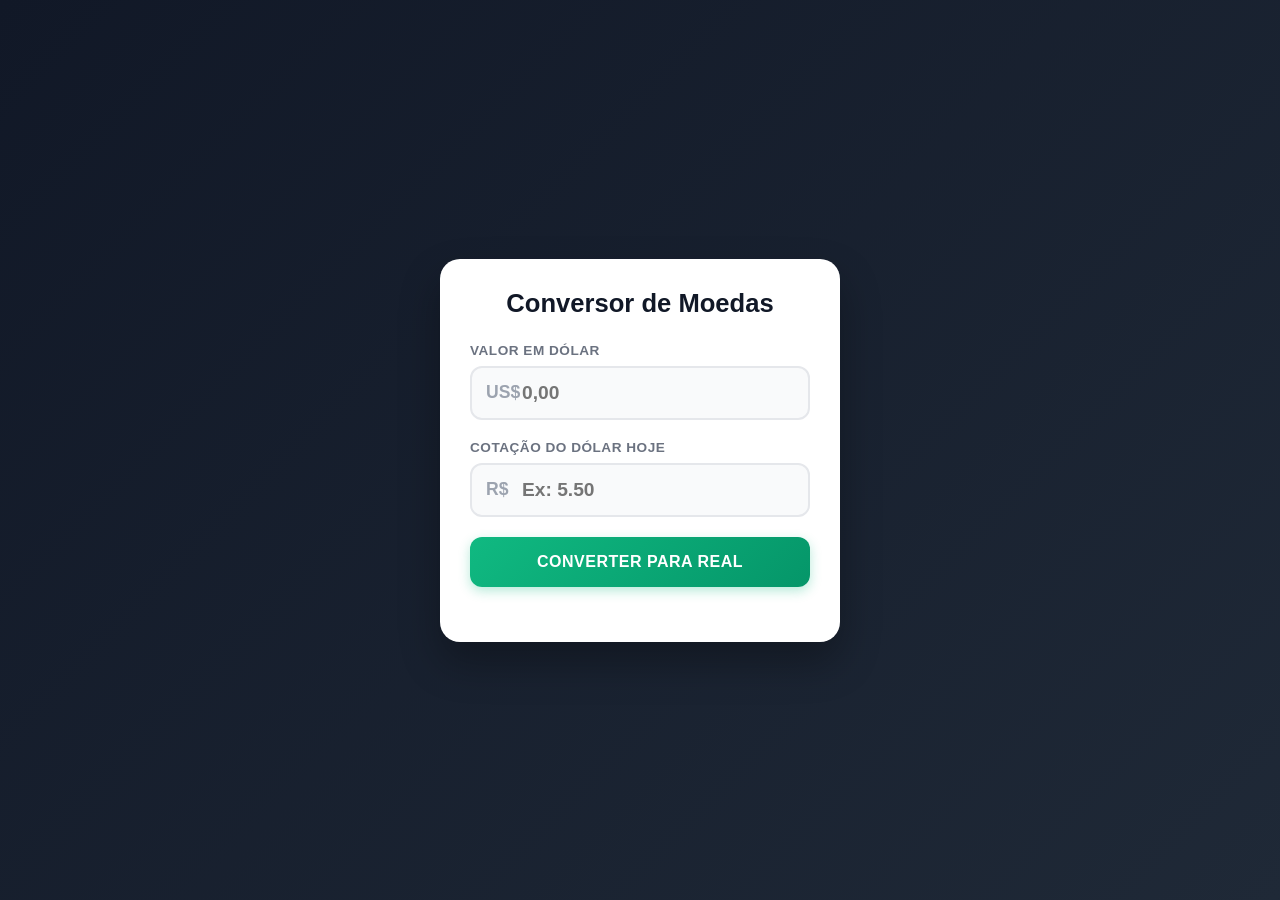
==== converte.html @ 7d2b9fa8 "Merge branch 'main' of https://github.com/lucassousamendes2021/ATIVIDADE-GRUPO-CONVERSOES" ====
<!DOCTYPE html>
<html lang="pt-BR">
<head>
    <meta charset="UTF-8">
    <meta name="viewport" content="width=device-width, initial-scale=1.0">
    <title>Conversor de Dólar para Real</title>
    <link rel="stylesheet" href="pagina2.css">
</head>
<body>

    <main class="converter-card">
        <h1>Conversor de Moedas</h1>

        <div class="input-group">
            <label for="dolarInput">Valor em Dólar</label>
            <div class="input-wrapper">
                <span class="currency-symbol">US$</span>
                <input type="number" id="dolarInput" placeholder="0,00" step="0.01" min="0">
            </div>
        </div>

        <div class="input-group">
            <label for="cotacaoInput">Cotação do Dólar hoje</label>
            <div class="input-wrapper">
                <span class="currency-symbol">R$</span>
                <input type="number" id="cotacaoInput" placeholder="Ex: 5.50" step="0.001" min="0">
            </div>
        </div>

        <button class="btn-convert" id="btnCalcular">Converter para Real</button>

        <div class="result-box" id="resultadoDiv">
            <p class="result-title">Total Convertido</p>
            <p class="result-value" id="resultadoTexto">R$ 0,00</p>
        </div>
    </main>

    <script>
        const dolarInput = document.getElementById('dolarInput');
        const cotacaoInput = document.getElementById('cotacaoInput');
        const btnCalcular = document.getElementById('btnCalcular');
        const resultadoDiv = document.getElementById('resultadoDiv');
        const resultadoTexto = document.getElementById('resultadoTexto');

        btnCalcular.addEventListener('click', () => {
            const valorDolar = parseFloat(dolarInput.value);
            const valorCotacao = parseFloat(cotacaoInput.value);

            if (isNaN(valorDolar) || isNaN(valorCotacao) || valorDolar <= 0 || valorCotacao <= 0) {
                alert('Por favor, preencha todos os campos com valores maiores que zero.');
                return;
            }

            const totalReal = valorDolar * valorCotacao;

            const valorFormatado = totalReal.toLocaleString('pt-BR', {
                style: 'currency',
                currency: 'BRL'
            });

            resultadoTexto.textContent = valorFormatado;
            resultadoDiv.style.display = 'block';
        });
    </script>
</body>
</html>
---- pagina2.css ----
/* ==========================================================================
   1. RESET E CONFIGURAÇÕES GERAIS
   ========================================================================== */
* {
    margin: 0;
    padding: 0;
    box-sizing: border-box;
    font-family: 'Segoe UI', Tahoma, Geneva, Verdana, sans-serif;
}

body {
    background: linear-gradient(135deg, #111827, #1f2937);
    min-height: 100vh;
    display: flex;
    justify-content: center;
    align-items: center;
    padding: 20px;
}

/* ==========================================================================
   2. CONTAINER PRINCIPAL (CARD)
   ========================================================================== */
.converter-card {
    background-color: #ffffff;
    width: 100%;
    max-width: 400px;
    padding: 30px;
    border-radius: 20px;
    box-shadow: 0 20px 40px rgba(0, 0, 0, 0.3);
}

h1 {
    color: #111827;
    font-size: 1.6rem;
    font-weight: 700;
    text-align: center;
    margin-bottom: 25px;
}

/* ==========================================================================
   3. CAMPOS DE ENTRADA (INPUT GROUPS)
   ========================================================================== */
.input-group {
    display: flex;
    flex-direction: column;
    gap: 8px;
    margin-bottom: 20px;
}

label {
    font-size: 0.85rem;
    color: #6b7280;
    font-weight: 700;
    text-transform: uppercase;
    letter-spacing: 0.5px;
}

.input-wrapper {
    position: relative;
    display: flex;
    align-items: center;
}

/* Símbolo da moeda fixo dentro do input */
.currency-symbol {
    position: absolute;
    left: 16px;
    color: #9ca3af;
    font-weight: 600;
    font-size: 1.1rem;
}

input {
    width: 100%;
    padding: 14px 16px 14px 50px; /* Abre espaço na esquerda para o símbolo */
    font-size: 1.2rem;
    font-weight: 600;
    color: #1f2937;
    border: 2px solid #e5e7eb;
    border-radius: 12px;
    outline: none;
    transition: all 0.2s ease;
    background-color: #f9fafb;
}

input:focus {
    border-color: #10b981; /* Verde esmeralda */
    background-color: #ffffff;
    box-shadow: 0 0 0 4px rgba(16, 185, 129, 0.1);
}

/* ==========================================================================
   4. BOTÃO DE CONVERSÃO
   ========================================================================== */
.btn-convert {
    width: 100%;
    padding: 16px;
    font-size: 1rem;
    font-weight: 700;
    color: #ffffff;
    background: linear-gradient(135deg, #10b981, #059669);
    border: none;
    border-radius: 12px;
    cursor: pointer;
    text-transform: uppercase;
    letter-spacing: 0.5px;
    box-shadow: 0 4px 12px rgba(16, 185, 129, 0.3);
    transition: all 0.2s ease;
    margin-bottom: 25px;
}

.btn-convert:hover {
    transform: translateY(-1px);
    box-shadow: 0 6px 20px rgba(16, 185, 129, 0.4);
}

.btn-convert:active {
    transform: translateY(0);
}

/* ==========================================================================
   5. ÁREA DE RESULTADO (ORGANIZADA)
   ========================================================================== */
.result-box {
    background-color: #f0fdf4;
    border: 1px solid #bbf7d0;
    border-radius: 12px;
    padding: 20px;
    text-align: center;
    display: none; /* Só aparece após o clique */
}

.result-title {
    font-size: 0.9rem;
    color: #166534;
    font-weight: 600;
    margin-bottom: 5px;
}

.result-value {
    font-size: 1.8rem;
    color: #15803d;
    font-weight: 800;
}
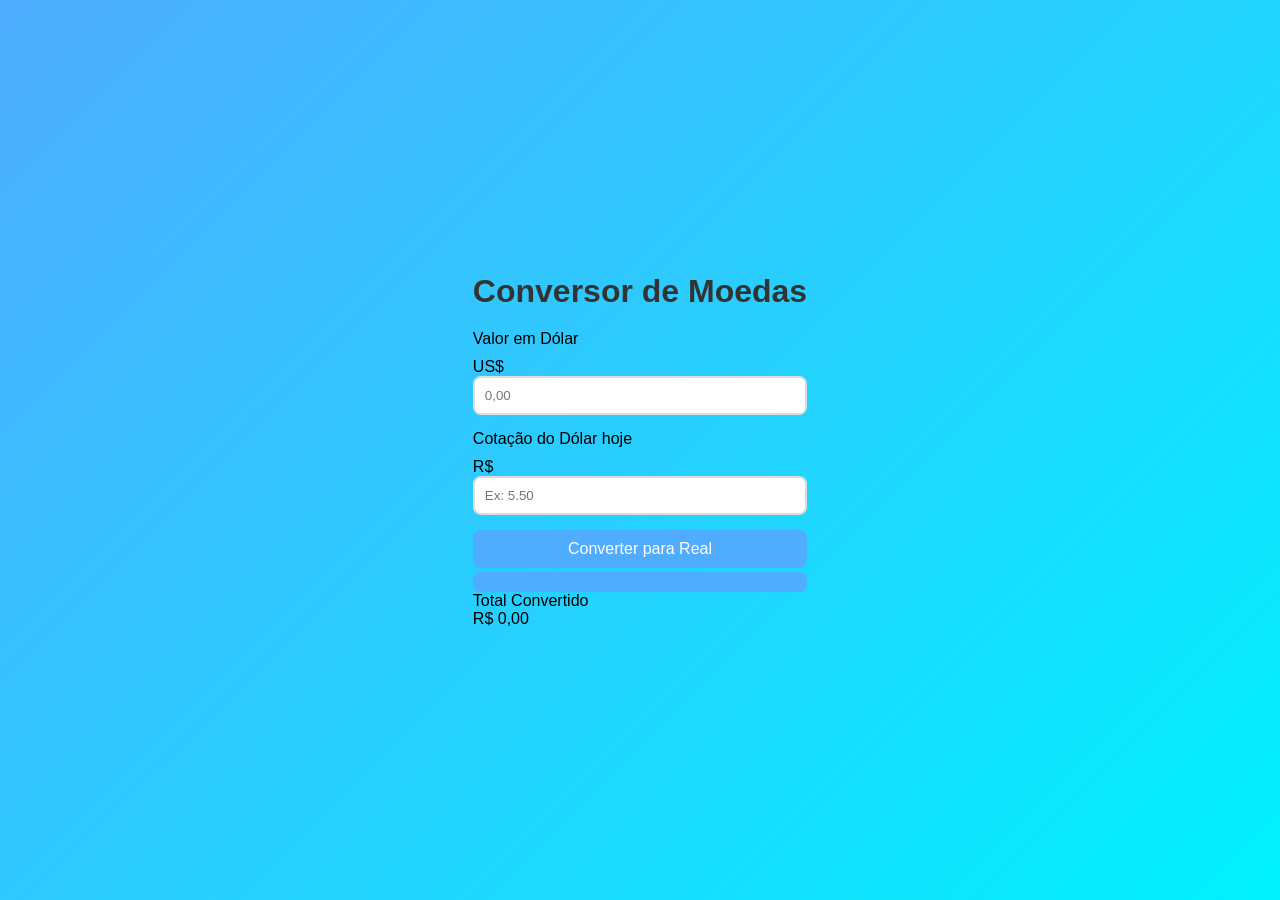
==== commit 08898594: "mdg" ====
--- a/converte.html
+++ b/converte.html
@@ -28,7 +28,7 @@
         </div>
 
         <button class="btn-convert" id="btnCalcular">Converter para Real</button>
-
+        <button class=""> </button>
         <div class="result-box" id="resultadoDiv">
             <p class="result-title">Total Convertido</p>
             <p class="result-value" id="resultadoTexto">R$ 0,00</p>
--- a/pagina2.css
+++ b/pagina2.css
@@ -1,144 +1,70 @@
-/* ==========================================================================
-   1. RESET E CONFIGURAÇÕES GERAIS
-   ========================================================================== */
 * {
     margin: 0;
     padding: 0;
     box-sizing: border-box;
-    font-family: 'Segoe UI', Tahoma, Geneva, Verdana, sans-serif;
+    font-family: Arial, sans-serif;
 }
 
 body {
-    background: linear-gradient(135deg, #111827, #1f2937);
-    min-height: 100vh;
+    background: linear-gradient(135deg, #4facfe, #00f2fe);
+    height: 100vh;
     display: flex;
     justify-content: center;
     align-items: center;
-    padding: 20px;
 }
 
-/* ==========================================================================
-   2. CONTAINER PRINCIPAL (CARD)
-   ========================================================================== */
-.converter-card {
-    background-color: #ffffff;
-    width: 100%;
-    max-width: 400px;
+.container {
+    background-color: white;
     padding: 30px;
-    border-radius: 20px;
-    box-shadow: 0 20px 40px rgba(0, 0, 0, 0.3);
+    border-radius: 15px;
+    box-shadow: 0 0 15px rgba(0,0,0,0.2);
+    text-align: center;
+    width: 350px;
 }
 
 h1 {
-    color: #111827;
-    font-size: 1.6rem;
-    font-weight: 700;
-    text-align: center;
-    margin-bottom: 25px;
-}
-
-/* ==========================================================================
-   3. CAMPOS DE ENTRADA (INPUT GROUPS)
-   ========================================================================== */
-.input-group {
-    display: flex;
-    flex-direction: column;
-    gap: 8px;
     margin-bottom: 20px;
+    color: #333;
 }
 
 label {
-    font-size: 0.85rem;
-    color: #6b7280;
-    font-weight: 700;
-    text-transform: uppercase;
-    letter-spacing: 0.5px;
-}
-
-.input-wrapper {
-    position: relative;
-    display: flex;
-    align-items: center;
-}
-
-/* Símbolo da moeda fixo dentro do input */
-.currency-symbol {
-    position: absolute;
-    left: 16px;
-    color: #9ca3af;
-    font-weight: 600;
-    font-size: 1.1rem;
+    display: block;
+    margin-bottom: 10px;
 }
 
 input {
     width: 100%;
-    padding: 14px 16px 14px 50px; /* Abre espaço na esquerda para o símbolo */
-    font-size: 1.2rem;
-    font-weight: 600;
-    color: #1f2937;
-    border: 2px solid #e5e7eb;
-    border-radius: 12px;
-    outline: none;
-    transition: all 0.2s ease;
-    background-color: #f9fafb;
+    padding: 10px;
+    margin-bottom: 15px;
+    border: 2px solid #ddd;
+    border-radius: 8px;
 }
 
-input:focus {
-    border-color: #10b981; /* Verde esmeralda */
-    background-color: #ffffff;
-    box-shadow: 0 0 0 4px rgba(16, 185, 129, 0.1);
+button {
+    width: 100%;
+    padding: 10px;
+    background-color: #4facfe;
+    color: white;
+    border: none;
+    border-radius: 8px;
+    cursor: pointer;
+    font-size: 16px;
 }
 
-/* ==========================================================================
-   4. BOTÃO DE CONVERSÃO
-   ========================================================================== */
-.btn-convert {
-    width: 100%;
-    padding: 16px;
-    font-size: 1rem;
-    font-weight: 700;
-    color: #ffffff;
-    background: linear-gradient(135deg, #10b981, #059669);
-    border: none;
-    border-radius: 12px;
-    cursor: pointer;
-    text-transform: uppercase;
-    letter-spacing: 0.5px;
-    box-shadow: 0 4px 12px rgba(16, 185, 129, 0.3);
-    transition: all 0.2s ease;
-    margin-bottom: 25px;
+button:hover {
+    background-color: #2196f3;
 }
 
-.btn-convert:hover {
-    transform: translateY(-1px);
-    box-shadow: 0 6px 20px rgba(16, 185, 129, 0.4);
+h2 {
+    margin-top: 20px;
+    color: #222;
 }
 
-.btn-convert:active {
-    transform: translateY(0);
+.btn-moeda {
+    margin-top: 15px;
+    background-color: #28a745;
 }
 
-/* ==========================================================================
-   5. ÁREA DE RESULTADO (ORGANIZADA)
-   ========================================================================== */
-.result-box {
-    background-color: #f0fdf4;
-    border: 1px solid #bbf7d0;
-    border-radius: 12px;
-    padding: 20px;
-    text-align: center;
-    display: none; /* Só aparece após o clique */
-}
-
-.result-title {
-    font-size: 0.9rem;
-    color: #166534;
-    font-weight: 600;
-    margin-bottom: 5px;
-}
-
-.result-value {
-    font-size: 1.8rem;
-    color: #15803d;
-    font-weight: 800;
+.btn-moeda:hover {
+    background-color: #218838;
 }
